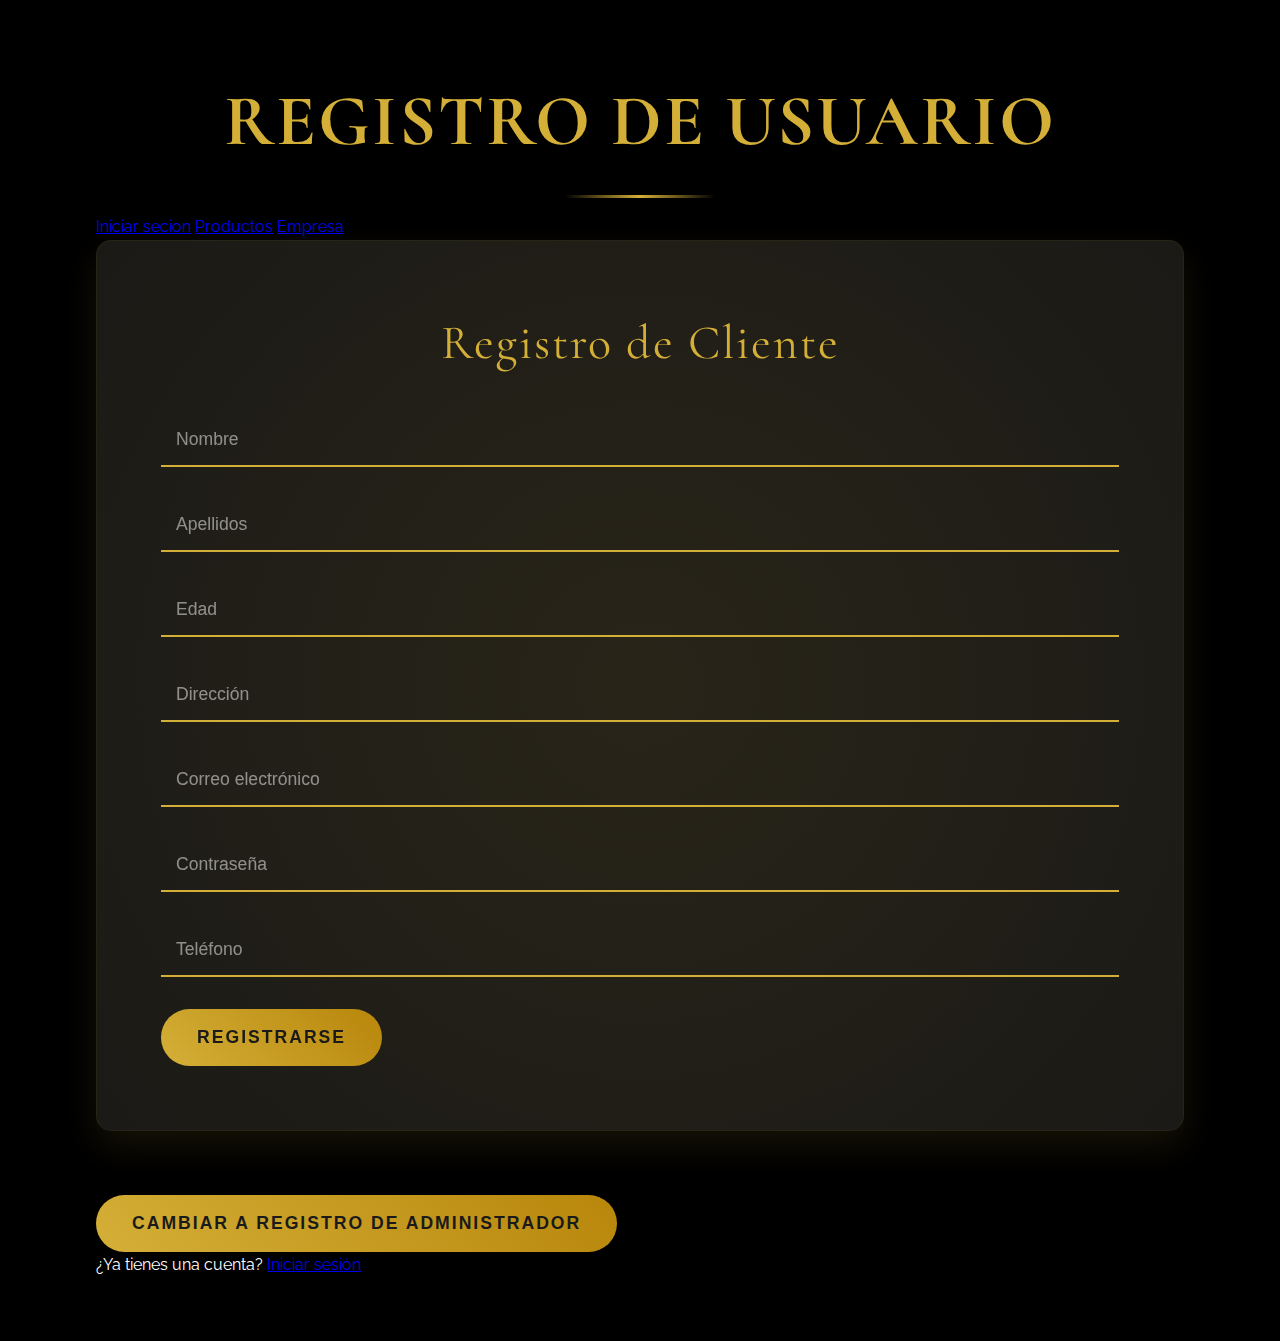
==== index.html @ 3daa72f4 "Add files via upload" ====
<!DOCTYPE html>
<html lang="es">
<head>
    <meta charset="UTF-8">
    <meta name="viewport" content="width=device-width, initial-scale=1.0">
    <title>Registro - Eventos de Fuegos Artificiales</title>
    <link rel="stylesheet" href="styles.css">
    <script src="ANIMACIONES.JS"></script>

</head>
<body>
    <div class="container">
        <h1>Registro de Usuario</h1>
        <a href="iniciar_secion.html">Iniciar secion</a>
        <a href="productos.html">Productos</a>
        <a href="empresa.html">Empresa</a>
        <form id="registrationForm">
            <div id="clientFields">
                <h2>Registro de Cliente</h2>
                <input type="text" id="nombre" name="nombre" placeholder="Nombre" required>
                <input type="text" id="apellidos" name="apellidos" placeholder="Apellidos" required>
                <input type="number" id="edad" name="edad" placeholder="Edad" required>
                <input type="text" id="direccion" name="direccion" placeholder="Dirección" required>
                <input type="email" id="correo" name="correo" placeholder="Correo electrónico" required>
                <input type="password" id="contrasena" name="contrasena" placeholder="Contraseña" required>
                <input type="tel" id="telefono" name="telefono" placeholder="Teléfono" required>
            </div>
            <div id="adminFields" style="display: none;">
                <h2>Registro de Administrador</h2>
                <input type="text" id="nombreAdmin" name="nombreAdmin" placeholder="Nombre" required>
                <input type="text" id="apellidosAdmin" name="apellidosAdmin" placeholder="Apellidos" required>
                <input type="number" id="edadAdmin" name="edadAdmin" placeholder="Edad" required>
                <input type="text" id="curp" name="curp" placeholder="CURP" required>
                <input type="text" id="idEmpleado" name="idEmpleado" placeholder="Número de identificación de empleado" required>
                <input type="text" id="rfc" name="rfc" placeholder="RFC" required>
                <input type="email" id="correoEmpresarial" name="correoEmpresarial" placeholder="Correo empresarial" required>
                <input type="password" id="contrasenaAdmin" name="contrasenaAdmin" placeholder="Contraseña" required>
            </div>
            <button type="submit">Registrarse</button>
        </form>
        <button id="toggleForm">Cambiar a registro de administrador</button>
        <p>¿Ya tienes una cuenta? <a href="iniciar_sesion.html">Iniciar sesión</a></p>
    </div>
    <script src="script.js"></script>
</body>
</html>
---- styles.css ----
@import url('https://fonts.googleapis.com/css2?family=Cormorant:wght@300;400;700&family=Raleway:wght@300;400;600&display=swap');

:root {
  --primary-color: #d4af37;
  --secondary-color: #1a1a1a;
  --background-color: #000000;
  --text-color: #ffffff;
  --accent-color: #b8860b;
  --success-color: #4CAF50;
  --error-color: #f44336;
  --transition: all 0.5s cubic-bezier(0.25, 0.8, 0.25, 1);
}

* {
  box-sizing: border-box;
  margin: 0;
  padding: 0;
}

body {
  font-family: 'Raleway', sans-serif;
  line-height: 1.6;
  color: var(--text-color);
  background-color: var(--background-color);
  overflow-x: hidden;
}

.background-animation {
  position: fixed;
  top: 0;
  left: 0;
  width: 100%;
  height: 100%;
  z-index: -1;
  opacity: 0.1;
  background: 
    radial-gradient(circle at 20% 20%, rgba(212, 175, 55, 0.2) 0%, transparent 30%),
    radial-gradient(circle at 80% 80%, rgba(184, 134, 11, 0.2) 0%, transparent 30%);
  animation: backgroundShimmer 20s infinite alternate;
}

@keyframes backgroundShimmer {
  0% {
    background-position: 0% 0%;
  }
  100% {
    background-position: 100% 100%;
  }
}

.container {
  width: 90%;
  max-width: 1400px;
  margin: 0 auto;
  padding: 4rem 2rem;
}

h1, h2, h3 {
  font-family: 'Cormorant', serif;
  color: var(--primary-color);
  text-align: center;
  margin-bottom: 2rem;
  letter-spacing: 2px;
}

h1 {
  font-size: 4.5rem;
  font-weight: 700;
  text-transform: uppercase;
  margin-bottom: 1rem;
  position: relative;
  text-shadow: 2px 2px 4px rgba(0, 0, 0, 0.3);
}

h1::after {
  content: '';
  display: block;
  width: 150px;
  height: 3px;
  background: linear-gradient(to right, transparent, var(--primary-color), transparent);
  margin: 1rem auto;
}

h2 {
  font-size: 3rem;
  font-weight: 400;
}

h3 {
  font-size: 2.5rem;
  font-weight: 300;
}

form {
  background: rgba(26, 26, 26, 0.8);
  padding: 4rem;
  border-radius: 15px;
  box-shadow: 0 15px 35px rgba(212, 175, 55, 0.1);
  backdrop-filter: blur(10px);
  margin-bottom: 4rem;
  transition: var(--transition);
  border: 1px solid rgba(212, 175, 55, 0.1);
  position: relative;
  overflow: hidden;
}

form::before {
  content: '';
  position: absolute;
  top: -50%;
  left: -50%;
  width: 200%;
  height: 200%;
  background: radial-gradient(circle, rgba(212, 175, 55, 0.1) 0%, transparent 70%);
  transform: rotate(45deg);
  z-index: -1;
  transition: var(--transition);
}

form:hover::before {
  transform: rotate(45deg) scale(1.2);
}

form:hover {
  transform: translateY(-10px);
  box-shadow: 0 25px 50px rgba(212, 175, 55, 0.2);
}

input[type="text"],
input[type="email"],
input[type="password"],
input[type="number"],
input[type="tel"],
input[type="date"],
input[type="month"] {
  width: 100%;
  padding: 15px;
  margin-bottom: 2rem;
  border: none;
  border-bottom: 2px solid var(--primary-color);
  background-color: transparent;
  color: var(--text-color);
  font-size: 1.1rem;
  transition: var(--transition);
  position: relative;
}

input:focus {
  outline: none;
  border-bottom-color: var(--accent-color);
}

input::placeholder {
  color: rgba(255, 255, 255, 0.5);
}

input:focus::placeholder {
  opacity: 0;
  transform: translateY(-10px);
  transition: var(--transition);
}

button {
  display: inline-block;
  padding: 18px 36px;
  background: linear-gradient(45deg, var(--primary-color), var(--accent-color));
  color: var(--secondary-color);
  border: none;
  border-radius: 50px;
  cursor: pointer;
  font-size: 1.1rem;
  font-weight: 600;
  text-transform: uppercase;
  letter-spacing: 2px;
  transition: var(--transition);
  position: relative;
  overflow: hidden;
  z-index: 1;
}

button::before {
  content: '';
  position: absolute;
  top: 0;
  left: 0;
  width: 100%;
  height: 100%;
  background: linear-gradient(45deg, var(--accent-color), var(--primary-color));
  z-index: -1;
  transition: var(--transition);
  opacity: 0;
}

button:hover::before {
  opacity: 1;
}

button:hover {
  transform: translateY(-3px) scale(1.05);
  box-shadow: 0 15px 30px rgba(212, 175, 55, 0.3);
}

.dropdown {
  position: relative;
  display: inline-block;
  margin-right: 1rem;
  margin-bottom: 1rem;
}

.dropbtn {
  background-color: transparent;
  color: var(--primary-color);
  padding: 15px 30px;
  font-size: 1.1rem;
  border: 2px solid var(--primary-color);
  border-radius: 50px;
  cursor: pointer;
  transition: var(--transition);
}

.dropdown-content {
  display: none;
  position: absolute;
  background-color: rgba(26, 26, 26, 0.95);
  min-width: 220px;
  box-shadow: 0 8px 16px rgba(0, 0, 0, 0.2);
  z-index: 1;
  border-radius: 15px;
  overflow: hidden;
  backdrop-filter: blur(10px);
  transform: translateY(10px);
  opacity: 0;
  transition: var(--transition);
}

.dropdown-content a {
  color: var(--text-color);
  padding: 15px 20px;
  text-decoration: none;
  display: block;
  transition: var(--transition);
}

.dropdown-content a:hover {
  background-color: var(--primary-color);
  color: var(--secondary-color);
}

.dropdown:hover .dropdown-content {
  display: block;
  transform: translateY(0);
  opacity: 1;
}

.dropdown:hover .dropbtn {
  background-color: var(--primary-color);
  color: var(--secondary-color);
}

.modal {
  display: none;
  position: fixed;
  z-index: 1000;
  left: 0;
  top: 0;
  width: 100%;
  height: 100%;
  overflow: auto;
  background-color: rgba(0, 0, 0, 0.8);
  backdrop-filter: blur(10px);
}

.modal-content {
  background-color: var(--secondary-color);
  margin: 5% auto;
  padding: 4rem;
  border: 2px solid var(--primary-color);
  border-radius: 20px;
  width: 90%;
  max-width: 700px;
  box-shadow: 0 0 50px rgba(212, 175, 55, 0.3);
  animation: modalSlideIn 0.5s ease;
}

@keyframes modalSlideIn {
  from {
    transform: translateY(-100px);
    opacity: 0;
  }
  to {
    transform: translateY(0);
    opacity: 1;
  }
}

.close-btn {
  color: var(--primary-color);
  float: right;
  font-size: 36px;
  font-weight: bold;
  transition: var(--transition);
}

.close-btn:hover,
.close-btn:focus {
  color: var(--accent-color);
  text-decoration: none;
  cursor: pointer;
  transform: rotate(90deg);
}

.package {
  border: 2px solid var(--primary-color);
  border-radius: 20px;
  padding: 4rem;
  margin-bottom: 4rem;
  background-color: rgba(26, 26, 26, 0.8);
  transition: var(--transition);
  position: relative;
  overflow: hidden;
}

.package::before {
  content: '';
  position: absolute;
  top: -50%;
  left: -50%;
  width: 200%;
  height: 200%;
  background: radial-gradient(circle, rgba(212, 175, 55, 0.1) 0%, transparent 70%);
  transform: rotate(45deg);
  z-index: -1;
  transition: var(--transition);
}

.package:hover::before {
  transform: rotate(45deg) scale(1.2);
}

.package:hover {
  transform: translateY(-15px);
  box-shadow: 0 30px 60px rgba(212, 175, 55, 0.2);
}

.package h3 {
  font-family: 'Cormorant', serif;
  font-size: 2.5rem;
  color: var(--primary-color);
  margin-bottom: 1.5rem;
}

.package p {
  font-size: 1.2rem;
  margin-bottom: 2.5rem;
  line-height: 1.8;
}

.payment-options {
  display: flex;
  justify-content: space-between;
  margin-top: 3rem;
}

.payment-options button {
  flex: 1;
  margin: 0 0.75rem;
}

.form-group {
  margin-bottom: 2rem;
  position: relative;
}

.form-group label {
  display: block;
  margin-bottom: 0.75rem;
  color: var(--primary-color);
  font-weight: 600;
  font-size: 1.1rem;
  transition: var(--transition);
}

.form-group:focus-within label {
  transform: translateY(-5px);
  color: var(--accent-color);
}

iframe {
  width: 100%;
  height: 450px;
  border: none;
  border-radius: 20px;
  margin-bottom: 3rem;
  box-shadow: 0 15px 40px rgba(0, 0, 0, 0.3);
  transition: var(--transition);
}

iframe:hover {
  transform: scale(1.02);
  box-shadow: 0 20px 50px rgba(212, 175, 55, 0.2);
}

/* Custom scrollbar */
::-webkit-scrollbar {
  width: 12px;
}

::-webkit-scrollbar-track {
  background: var(--secondary-color);
}

::-webkit-scrollbar-thumb {
  background: var(--primary-color);
  border-radius: 6px;
}

::-webkit-scrollbar-thumb:hover {
  background: var(--accent-color);
}

/* Responsive design */
@media screen and (max-width: 768px) {
  .container {
    width: 95%;
    padding: 3rem 1.5rem;
  }

  h1 {
    font-size: 3rem;
  }

  h2 {
    font-size: 2.5rem;
  }

  h3 {
    font-size: 2rem;
  }

  .payment-options {
    flex-direction: column;
  }

  .payment-options button {
    margin: 0.75rem 0;
  }

  .package {
    padding: 3rem;
  }

  form {
    padding: 3rem;
  }
}

/* Additional luxury touches */
.logo {
  max-width: 180px;
  margin: 0 auto 3rem;
  display: block;
  filter: drop-shadow(0 5px 10px rgba(212, 175, 55, 0.3));
  transition: var(--transition);
}

.logo:hover {
  transform: scale(1.05);
  filter: drop-shadow(0 8px 15px rgba(212, 175, 55, 0.5));
}

.cta-button {
  background: linear-gradient(45deg, var(--primary-color), var(--accent-color));
  color: var(--secondary-color);
  font-weight: 700;
  padding: 25px 50px;
  font-size: 1.3rem;
  border-radius: 50px;
  text-transform: uppercase;
  letter-spacing: 3px;
  transition: var(--transition);
  display: block;
  width: fit-content;
  margin: 4rem auto;
  position: relative;
  overflow: hidden;
}

.cta-button::before {
  content: '';
  position: absolute;
  top: -50%;
  left: -50%;
  width: 200%;
  height: 200%;
  background: radial-gradient(circle, rgba(255, 255, 255, 0.3) 0%, transparent 70%);
  transform: rotate(45deg);
  z-index: -1;
  transition: var(--transition);
}

.cta-button:hover::before {
  transform: rotate(45deg) scale(1.5);
}

.cta-button:hover {
  transform: translateY(-5px) scale(1.05);
  box-shadow: 0 20px 40px rgba(212, 175, 55, 0.4);
}

.testimonial {
  font-style: italic;
  text-align: center;
  font-size: 1.3rem;
  margin: 4rem 0;
  padding: 3rem;
  background: rgba(26, 26, 26, 0.6);
  border-radius: 20px;
  position: relative;
  transition: var(--transition);
}

.testimonial:hover {
  transform: translateY(-5px);
  box-shadow: 0 15px 30px rgba(212, 175, 55, 0.2);
}

.testimonial::before,
.testimonial::after {
  content: '"';
  font-size: 5rem;
  color: var(--primary-color);
  position: absolute;
  opacity: 0.3;
  transition: var(--transition);
}

.testimonial::before {
  top: -20px;
  left: 20px;
}

.testimonial::after {
  bottom: -50px;
  right: 20px;
}

.testimonial:hover::before,
.testimonial:hover::after {
  opacity: 0.5;
  transform: scale(1.1);
}

/* Luxury animations */
@keyframes shimmer {
  0% {
    background-position: -1000px 0;
  }
  100% {
    background-position: 1000px 0;
  }
}

.shimmer {
  background: linear-gradient(to right, var(--secondary-color) 4%, var(--primary-color) 25%, var(--secondary-color) 36%);
  background-size: 1000px 100%;
  animation: shimmer 2s infinite linear;
  background-clip: text;
  -webkit-background-clip: text;
  -webkit-text-fill-color: transparent;
}

.fade-in {
  opacity: 0;
  transform: translateY(20px);
  transition: opacity 0.8s ease, transform 0.8s ease;
}

.fade-in.visible {
  opacity: 1;
  transform: translateY(0);
}

/* Parallax effect */
.parallax {
  background-attachment: fixed;
  background-position: center;
  background-repeat: no-repeat;
  background-size: cover;
  height: 100vh;
  display: flex;
  align-items: center;
  justify-content: center;
}

.parallax-content {
  text-align: center;
  color: var(--text-color);
  padding: 2rem;
  background: rgba(0, 0, 0, 0.7);
  border-radius: 15px;
}
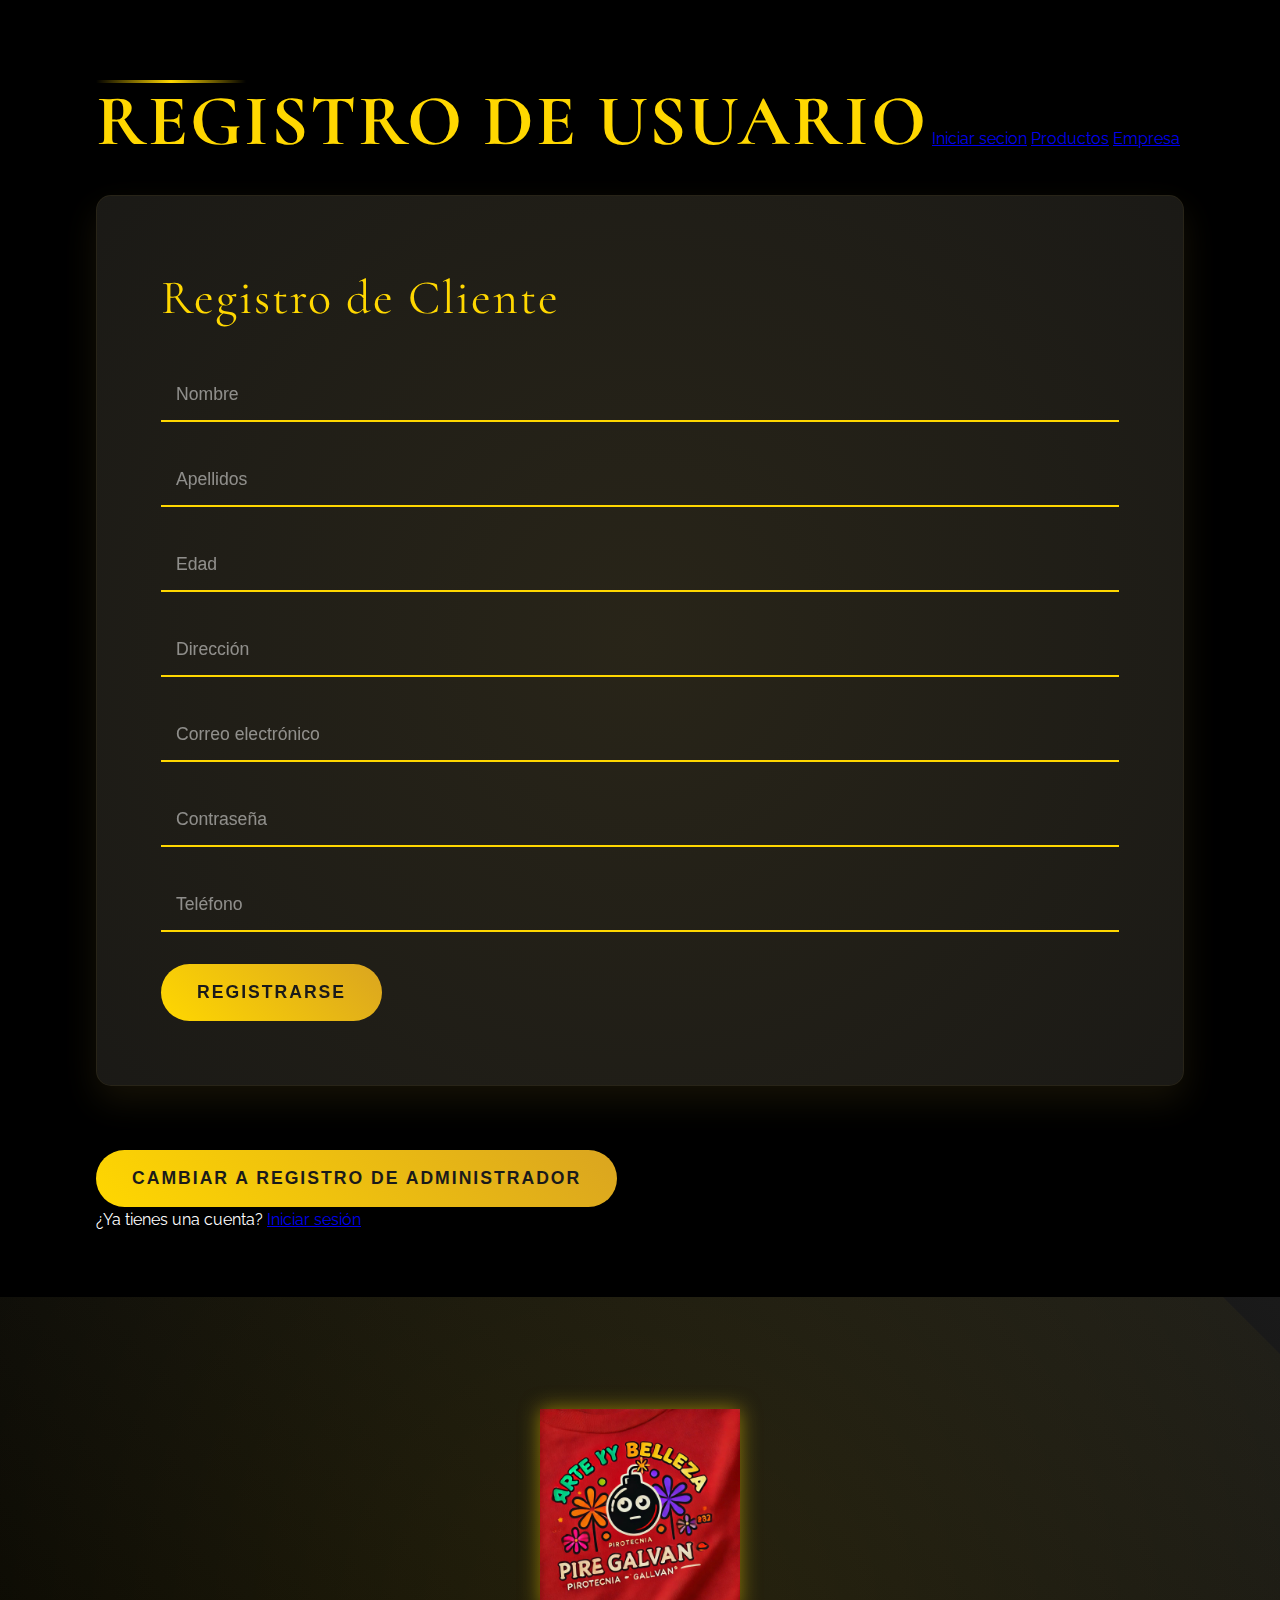
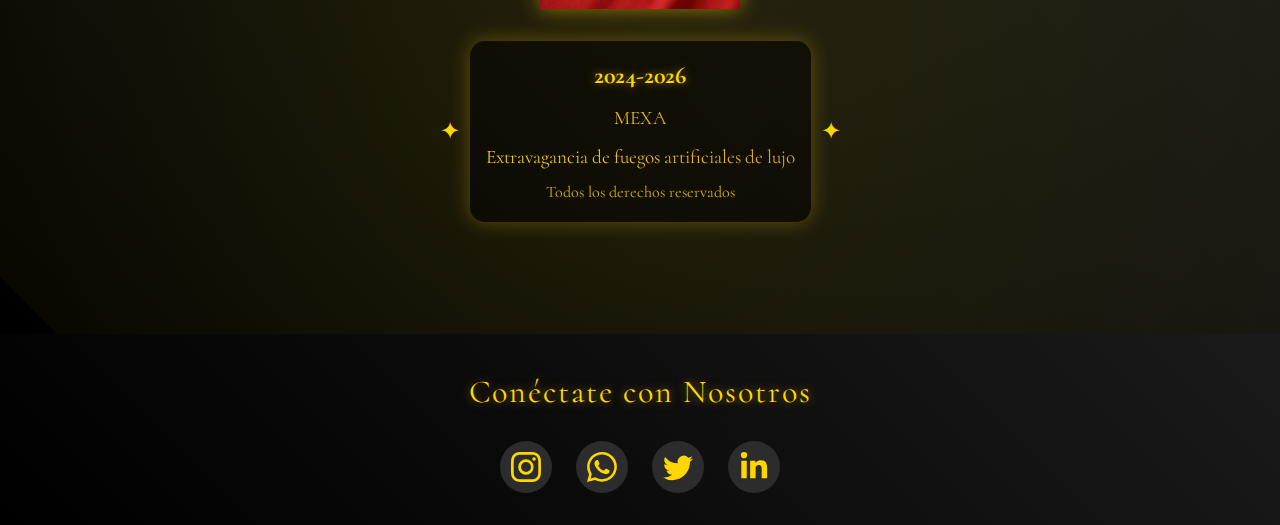
==== commit 02c2fba5: "Add files via upload" ====
--- a/index.html
+++ b/index.html
@@ -5,15 +5,19 @@
     <meta name="viewport" content="width=device-width, initial-scale=1.0">
     <title>Registro - Eventos de Fuegos Artificiales</title>
     <link rel="stylesheet" href="styles.css">
-    <script src="ANIMACIONES.JS"></script>
+    <link rel="stylesheet" href="copy.css">
+    <link rel="stylesheet" href="contacto.css">
+   <script src="ANIMACIONES.JS"></script>
 
 </head>
 <body>
     <div class="container">
         <h1>Registro de Usuario</h1>
-        <a href="iniciar_secion.html">Iniciar secion</a>
-        <a href="productos.html">Productos</a>
-        <a href="empresa.html">Empresa</a>
+
+        <a href="iniciar_secion.html" target="_blank">Iniciar secion</a>
+        <a href="productos.html" target="_blank">Productos</a>
+        <a href="empresa.html" target="_blank">Empresa</a>
+
         <form id="registrationForm">
             <div id="clientFields">
                 <h2>Registro de Cliente</h2>
@@ -41,6 +45,54 @@
         <button id="toggleForm">Cambiar a registro de administrador</button>
         <p>¿Ya tienes una cuenta? <a href="iniciar_sesion.html">Iniciar sesión</a></p>
     </div>
+    <footer class="luxurious-footer">
+        <div class="container">
+          <div class="footer-content">
+            <img src="fotos_y_videos/LOGO.jpg" alt="MEXA" class="footer-logo">
+            <div class="copyright-wrapper">
+              <div class="copyright">
+                <span class="copyright-year">2024-2026</span>
+                <span class="copyright-text">MEXA</span>
+                <span class="copyright-text">Extravagancia de fuegos artificiales de lujo </span>
+                <span class="copyright-rights">Todos los derechos reservados</span>
+              </div>
+            </div>
+          </div>
+        </div>
+      </footer>
+      <section id="redes-sociales">
+        <h2>Conéctate con Nosotros</h2>
+        <div class="card">
+            <!-- Instagram -->
+            <a class="socialContainer containerOne" href="https://www.instagram.com/jesusmonroy875/" target="_blank">
+                <svg viewBox="0 0 16 16" class="socialSvg instagramSvg">
+                    <path d="M8 0C5.829 0 5.556.01 4.703.048 3.85.088 3.269.222 2.76.42a3.917 3.917 0 0 0-1.417.923A3.927 3.927 0 0 0 .42 2.76C.222 3.268.087 3.85.048 4.7.01 5.555 0 5.827 0 8.001c0 2.172.01 2.444.048 3.297.04.852.174 1.433.372 1.942.205.526.478.972.923 1.417.444.445.89.719 1.416.923.51.198 1.09.333 1.942.372C5.555 15.99 5.827 16 8 16s2.444-.01 3.298-.048c.851-.04 1.434-.174 1.943-.372a3.916 3.916 0 0 0 1.416-.923c.445-.445.718-.891.923-1.417.197-.509.332-1.09.372-1.942C15.99 10.445 16 10.173 16 8s-.01-2.445-.048-3.299c-.04-.851-.175-1.433-.372-1.941a3.926 3.926 0 0 0-.923-1.417A3.911 3.911 0 0 0 13.24.42c-.51-.198-1.092-.333-1.943-.372C10.443.01 10.172 0 7.998 0h.003zm-.717 1.442h.718c2.136 0 2.389.007 3.232.046.78.035 1.204.166 1.486.275.373.145.64.319.92.599.28.28.453.546.598.92.11.281.24.705.275 1.485.039.843.047 1.096.047 3.231s-.008 2.389-.047 3.232c-.035.78-.166 1.203-.275 1.485a2.47 2.47 0 0 1-.599.919c-.28.28-.546.453-.92.598-.28.11-.704.24-1.485.276-.843.038-1.096.047-3.232.047s-2.39-.009-3.233-.047c-.78-.036-1.203-.166-1.485-.276a2.478 2.478 0 0 1-.92-.598 2.48 2.48 0 0 1-.6-.92c-.109-.281-.24-.705-.275-1.485-.038-.843-.046-1.096-.046-3.233 0-2.136.008-2.388.046-3.231.036-.78.166-1.204.276-1.486.145-.373.319-.64.599-.92.28-.28.546-.453.92-.598.282-.11.705-.24 1.485-.276.738-.034 1.024-.044 2.515-.045v.002zm4.988 1.328a.96.96 0 1 0 0 1.92.96.96 0 0 0 0-1.92zm-4.27 1.122a4.109 4.109 0 1 0 0 8.217 4.109 4.109 0 0 0 0-8.217zm0 1.441a2.667 2.667 0 1 1 0 5.334 2.667 2.667 0 0 1 0-5.334z"></path>
+                </svg>
+            </a>
+    
+       <!-- WhatsApp -->
+       <a class="socialContainer containerFour" href="https://wa.me/7221591379" target="_blank">
+        <svg viewBox="0 0 16 16" class="socialSvg whatsappSvg">
+            <path d="M13.601 2.326A7.854 7.854 0 0 0 7.994 0C3.627 0 .068 3.558.064 7.926c0 1.399.366 2.76 1.057 3.965L0 16l4.204-1.102a7.933 7.933 0 0 0 3.79.965h.004c4.368 0 7.926-3.558 7.93-7.93A7.898 7.898 0 0 0 13.6 2.326zM7.994 14.521a6.573 6.573 0 0 1-3.356-.92l-.24-.144-2.494.654.666-2.433-.156-.251a6.56 6.56 0 0 1-1.007-3.505c0-3.626 2.957-6.584 6.591-6.584a6.56 6.56 0 0 1 4.66 1.931 6.557 6.557 0 0 1 1.928 4.66c-.004 3.639-2.961 6.592-6.592 6.592zm3.615-4.934c-.197-.099-1.17-.578-1.353-.646-.182-.065-.315-.099-.445.099-.133.197-.513.646-.627.775-.114.133-.232.148-.43.05-.197-.1-.836-.308-1.592-.985-.59-.525-.985-1.175-1.103-1.372-.114-.198-.011-.304.088-.403.087-.088.197-.232.296-.346.1-.114.133-.198.198-.33.065-.134.034-.248-.015-.347-.05-.099-.445-1.076-.612-1.47-.16-.389-.323-.335-.445-.34-.114-.007-.247-.007-.38-.007a.729.729 0 0 0-.529.247c-.182.198-.691.677-.691 1.654 0 .977.71 1.916.81 2.049.098.133 1.394 2.132 3.383 2.992.47.205.84.326 1.129.418.475.152.904.129 1.246.08.38-.058 1.171-.48 1.338-.943.164-.464.164-.86.114-.943-.049-.084-.182-.133-.38-.232z"></path>
+        </svg>
+       </a>
+    
+            <!-- Twitter -->
+            <a class="socialContainer containerTwo" href="#">
+                <svg viewBox="0 0 16 16" class="socialSvg twitterSvg">
+                    <path d="M5.026 15c6.038 0 9.341-5.003 9.341-9.334 0-.14 0-.282-.006-.422A6.685 6.685 0 0 0 16 3.542a6.658 6.658 0 0 1-1.889.518 3.301 3.301 0 0 0 1.447-1.817 6.533 6.533 0 0 1-2.087.793A3.286 3.286 0 0 0 7.875 6.03a9.325 9.325 0 0 1-6.767-3.429 3.289 3.289 0 0 0 1.018 4.382A3.323 3.323 0 0 1 .64 6.575v.045a3.288 3.288 0 0 0 2.632 3.218 3.203 3.203 0 0 1-.865.115 3.23 3.23 0 0 1-.614-.057 3.283 3.283 0 0 0 3.067 2.277A6.588 6.588 0 0 1 .78 13.58a6.32 6.32 0 0 1-.78-.045A9.344 9.344 0 0 0 5.026 15z"></path>
+                </svg>
+            </a>
+    
+            <!-- LinkedIn -->
+            <a class="socialContainer containerThree" href="#">
+                <svg viewBox="0 0 448 512" class="socialSvg linkdinSvg">
+                    <path d="M100.28 448H7.4V148.9h92.88zM53.79 108.1C24.09 108.1 0 83.5 0 53.8a53.79 53.79 0 0 1 107.58 0c0 29.7-24.1 54.3-53.79 54.3zM447.9 448h-92.68V302.4c0-34.7-.7-79.2-48.29-79.2-48.29 0-55.69 37.7-55.69 76.7V448h-92.78V148.9h89.08v40.8h1.3c12.4-23.5 42.69-48.3 87.88-48.3 94 0 111.28 61.9 111.28 142.3V448z"></path>
+                </svg>
+            </a>
+            
+        </div>
+    </section>
     <script src="script.js"></script>
 </body>
 </html>--- a/styles.css
+++ b/styles.css
@@ -1,11 +1,11 @@
 @import url('https://fonts.googleapis.com/css2?family=Cormorant:wght@300;400;700&family=Raleway:wght@300;400;600&display=swap');
 
 :root {
-  --primary-color: #d4af37;
+  --primary-color: #ffd700; /* Brighter gold */
   --secondary-color: #1a1a1a;
   --background-color: #000000;
   --text-color: #ffffff;
-  --accent-color: #b8860b;
+  --accent-color: #daa520; /* Golden rod for contrast */
   --success-color: #4CAF50;
   --error-color: #f44336;
   --transition: all 0.5s cubic-bezier(0.25, 0.8, 0.25, 1);
@@ -61,6 +61,52 @@
   text-align: center;
   margin-bottom: 2rem;
   letter-spacing: 2px;
+  position: relative;
+  display: inline-block;
+}
+
+h1::before, h2::before, h3::before {
+  content: attr(data-text);
+  position: absolute;
+  left: 0;
+  top: 0;
+  width: 100%;
+  height: 100%;
+  z-index: 2;
+}
+
+h1::after, h2::after, h3::after {
+  content: attr(data-text);
+  position: absolute;
+  left: 0;
+  top: 0;
+  width: 100%;
+  height: 100%;
+  z-index: 1;
+  background-image: linear-gradient(
+    120deg, 
+    transparent 0%,
+    transparent 6rem,
+    #fff8dc 7rem,
+    transparent 8rem,
+    transparent 18rem
+  );
+  background-size: 1000px 100%;
+  background-repeat: no-repeat;
+  background-position: -1000px 0;
+  animation: goldShine 3s ease-in-out infinite;
+}
+
+@keyframes goldShine {
+  0% {
+    background-position: -1000px 0;
+  }
+  60% {
+    background-position: 1000px 0;
+  }
+  100% {
+    background-position: 1000px 0;
+  }
 }
 
 h1 {
@@ -68,7 +114,6 @@
   font-weight: 700;
   text-transform: uppercase;
   margin-bottom: 1rem;
-  position: relative;
   text-shadow: 2px 2px 4px rgba(0, 0, 0, 0.3);
 }
 
@@ -148,6 +193,7 @@
 input:focus {
   outline: none;
   border-bottom-color: var(--accent-color);
+  box-shadow: 0 5px 15px rgba(255, 215, 0, 0.1);
 }
 
 input::placeholder {
@@ -196,8 +242,9 @@
 }
 
 button:hover {
+  background: linear-gradient(45deg, #ffd700, #daa520);
   transform: translateY(-3px) scale(1.05);
-  box-shadow: 0 15px 30px rgba(212, 175, 55, 0.3);
+  box-shadow: 0 15px 30px rgba(255, 215, 0, 0.3);
 }
 
 .dropdown {
@@ -598,4 +645,29 @@
   padding: 2rem;
   background: rgba(0, 0, 0, 0.7);
   border-radius: 15px;
-}+}
+
+@keyframes goldShimmer {
+  0% {
+    background-position: -1000px 0;
+  }
+  100% {
+    background-position: 1000px 0;
+  }
+}
+
+.gold-shimmer {
+  background: linear-gradient(
+    to right, 
+    var(--primary-color) 0%,
+    #fff8dc 20%,
+    var(--primary-color) 40%,
+    var(--primary-color) 100%
+  );
+  background-size: 1000px 100%;
+  animation: goldShimmer 3s linear infinite;
+  background-clip: text;
+  -webkit-background-clip: text;
+  color: transparent;
+}
+
--- a/copy.css
+++ b/copy.css
@@ -0,0 +1,173 @@
+.luxurious-footer {
+    background: linear-gradient(45deg, #000000, #1a1a1a);
+    padding: 3rem 0;
+    position: relative;
+    overflow: hidden;
+  }
+  
+  .luxurious-footer::before {
+    content: '';
+    position: absolute;
+    top: -50%;
+    left: -50%;
+    width: 200%;
+    height: 200%;
+    background: radial-gradient(circle, rgba(255, 215, 0, 0.1) 0%, transparent 70%);
+    transform: rotate(45deg);
+    animation: footerShine 10s linear infinite;
+  }
+  
+  @keyframes footerShine {
+    0% { transform: rotate(45deg) translateY(0); }
+    100% { transform: rotate(45deg) translateY(100%); }
+  }
+  
+  .footer-content {
+    position: relative;
+    z-index: 1;
+    display: flex;
+    flex-direction: column;
+    align-items: center;
+  }
+  
+  .footer-logo {
+    max-width: 200px;
+    margin-bottom: 2rem;
+    filter: drop-shadow(0 0 10px rgba(255, 215, 0, 0.5));
+    transition: all 0.3s ease;
+  }
+  
+  .footer-logo:hover {
+    transform: scale(1.05);
+    filter: drop-shadow(0 0 20px rgba(255, 215, 0, 0.8));
+  }
+  
+  .footer-nav {
+    display: flex;
+    justify-content: center;
+    margin-bottom: 2rem;
+  }
+  
+  .footer-link {
+    color: #ffd700;
+    text-decoration: none;
+    margin: 0 1rem;
+    font-size: 1.1rem;
+    font-weight: 600;
+    position: relative;
+    transition: all 0.3s ease;
+  }
+  
+  .footer-link::after {
+    content: '';
+    position: absolute;
+    width: 100%;
+    height: 2px;
+    bottom: -5px;
+    left: 0;
+    background: linear-gradient(to right, transparent, #ffd700, transparent);
+    transform: scaleX(0);
+    transition: all 0.3s ease;
+  }
+  
+  .footer-link:hover {
+    color: #ffffff;
+  }
+  
+  .footer-link:hover::after {
+    transform: scaleX(1);
+  }
+  
+  .copyright-wrapper {
+    position: relative;
+    padding: 1rem;
+    background: rgba(0, 0, 0, 0.5);
+    border-radius: 15px;
+    box-shadow: 0 0 20px rgba(255, 215, 0, 0.3);
+  }
+  
+  .copyright-wrapper::before,
+  .copyright-wrapper::after {
+    content: '✦';
+    font-size: 1.5rem;
+    color: #ffd700;
+    position: absolute;
+    top: 50%;
+    transform: translateY(-50%);
+  }
+  
+  .copyright-wrapper::before {
+    left: -30px;
+  }
+  
+  .copyright-wrapper::after {
+    right: -30px;
+  }
+  
+  .copyright {
+    font-family: 'Cormorant', serif;
+    color: #ffd700;
+    text-align: center;
+    display: flex;
+    flex-direction: column;
+    align-items: center;
+  }
+  
+  .copyright-year {
+    font-size: 1.5rem;
+    font-weight: 700;
+    margin-bottom: 0.5rem;
+    text-shadow: 0 0 10px rgba(255, 215, 0, 0.5);
+  }
+  
+  .copyright-text {
+    font-size: 1.2rem;
+    margin-bottom: 0.5rem;
+    background: linear-gradient(45deg, #ffd700, #daa520);
+    -webkit-background-clip: text;
+    background-clip: text;
+    color: transparent;
+  }
+  
+  .copyright-rights {
+    font-size: 1rem;
+    opacity: 0.8;
+  }
+  
+  @keyframes copyrightPulse {
+    0%, 100% { transform: scale(1); }
+    50% { transform: scale(1.05); }
+  }
+  
+  .copyright span {
+    display: inline-block;
+    animation: copyrightPulse 2s infinite;
+  }
+  
+  @media screen and (max-width: 768px) {
+    .footer-nav {
+      flex-direction: column;
+      align-items: center;
+    }
+  
+    .footer-link {
+      margin: 0.5rem 0;
+    }
+  
+    .copyright-wrapper::before,
+    .copyright-wrapper::after {
+      display: none;
+    }
+  
+    .copyright-year {
+      font-size: 1.3rem;
+    }
+  
+    .copyright-text {
+      font-size: 1rem;
+    }
+  
+    .copyright-rights {
+      font-size: 0.9rem;
+    }
+  }--- a/contacto.css
+++ b/contacto.css
@@ -0,0 +1,61 @@
+#redes-sociales {
+    padding: 2rem 0;
+    background: linear-gradient(45deg, #000000, #1a1a1a);
+    text-align: center;
+  }
+  
+  #redes-sociales h2 {
+    color: #ffd700;
+    font-size: 2rem;
+    margin-bottom: 1.5rem;
+    text-shadow: 0 0 10px rgba(255, 215, 0, 0.5);
+  }
+  
+  .card {
+    display: flex;
+    justify-content: center;
+    gap: 1.5rem;
+  }
+  
+  .socialContainer {
+    width: 52px;
+    height: 52px;
+    background-color: rgb(44, 44, 44);
+    display: flex;
+    align-items: center;
+    justify-content: center;
+    border-radius: 50%;
+    cursor: pointer;
+    transition: all 0.3s ease;
+  }
+  
+  .socialContainer:hover {
+    background-color: #ffd700;
+    transform: scale(1.1);
+  }
+  
+  .socialSvg {
+    width: 30px;
+    height: 30px;
+    fill: #ffd700;
+  }
+  
+  .socialContainer:hover .socialSvg {
+    fill: #000000;
+  }
+  
+  @keyframes float {
+    0% {
+      transform: translateY(0px);
+    }
+    50% {
+      transform: translateY(-5px);
+    }
+    100% {
+      transform: translateY(0px);
+    }
+  }
+  
+  .socialContainer {
+    animation: float 3s ease-in-out infinite;
+  }
